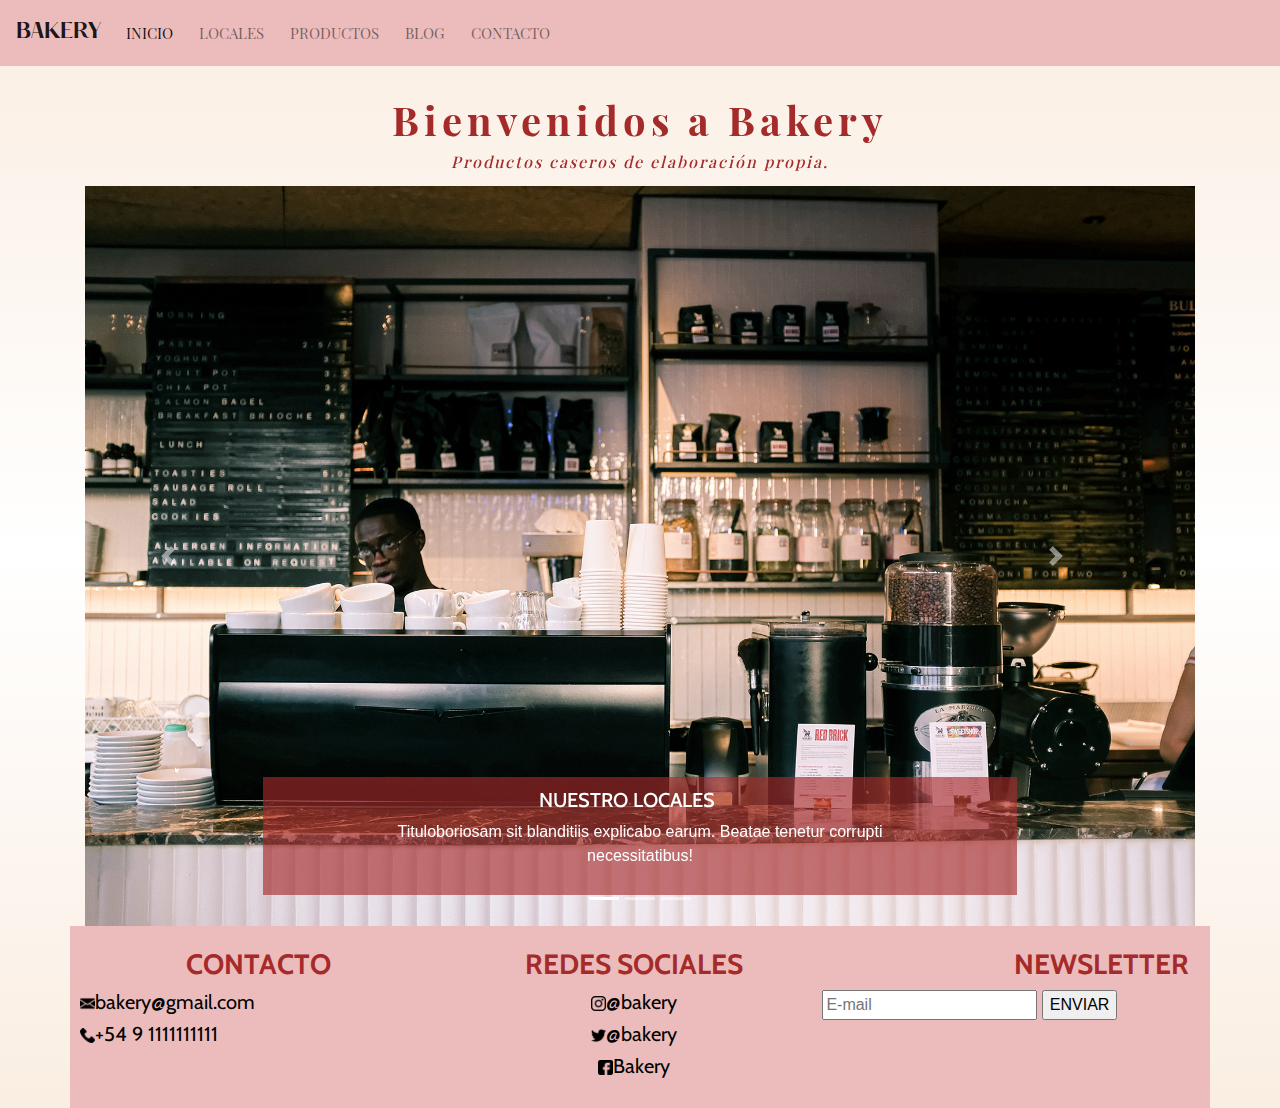
==== index.html @ 3dac0856 "Primer commit" ====
<!DOCTYPE html>
<html lang="es">
<head>
    <meta charset="UTF-8">
    <meta http-equiv="X-UA-Compatible" content="IE=edge">
    <meta name="viewport" content="width=device-width, initial-scale=1.0">
    <title>Camila Ossola - Bakery </title>

    <meta name="description" content="Bakery, productos caseros de elaboración propia. Encontranos en nuestras 3 sucursales dentro de CABA">
    <meta name="keywords" content="bakery panadería pastelería confitería artesanal cafetería productos caseros caba buenos aires">
   
    
    <link href="https://unpkg.com/aos@2.3.1/dist/aos.css" rel="stylesheet">
    
    <link rel="stylesheet" href="css/bootstrap.min.css">
    <link rel="stylesheet" href="css/estilo.css">
</head>
<body>
    <!--INICIO HEADER-->
    <header>
        <div class="container-fluid">
            <div class="row">
                <div class="col-lg-12 col-xs-12 backgroundNav">
                    <nav class="navbar navbar-expand-lg navbar-light header__navbar--font ">
                        <a class="navbar-brand" href="#">Bakery</a>
                        <button class="navbar-toggler" type="button" data-toggle="collapse" data-target="#navbarNav" aria-controls="navbarNav" aria-expanded="false" aria-label="Toggle navigation">
                          <span class="navbar-toggler-icon"></span>
                        </button>
                        <div class="collapse navbar-collapse" id="navbarNav">
                            <ul class="navbar-nav">
                                <li class="nav-item active">
                                <a class="nav-link" href="index.html">Inicio<span class="sr-only">(current)</span></a>
                                </li>
                                <li class="nav-item">
                                <a class="nav-link" href="views/locales.html">Locales</a>
                                </li>
                                <li class="nav-item">
                                    <a class="nav-link" href="views/productos.html">Productos</a>
                                </li>
                                <li class="nav-item">
                                    <a class="nav-link" href="views/blog.html">Blog</a>
                                </li>
                                <li class="nav-item">
                                    <a class="nav-link" href="views/contacto.html">Contacto</a>
                                </li>
                            </ul>
                        </div>
                    </nav>
                </div>
            </div>
        </div>
    </header>
   

    <!--CONTENIDO-->

    <section>
        <div class="section__titulos--font section__titulos--color">
            <h1 class="titulo" data-aos="zoom-in" data-aos-duration= "700">Bienvenidos a Bakery </h1>
            <h3 class="subTitulo" data-aos="zoom-in" data-aos-duration= "700">Productos caseros de elaboración propia.</h3> 
        </div>

        <div class="container">
            <div class="row">
                <div class="col-lg-12 col-xs-12">
                    <div id="carouselExampleCaptions" class="carousel slide" data-ride="carousel">
                        <ol class="carousel-indicators">
                          <li data-target="#carouselExampleCaptions" data-slide-to="0" class="active"></li>
                          <li data-target="#carouselExampleCaptions" data-slide-to="1"></li>
                          <li data-target="#carouselExampleCaptions" data-slide-to="2"></li>
                        </ol>
                        <div class="carousel-inner">
                          <div class="carousel-item active">
                            <img src="assets/img/inicio/slide1.jpg" class="d-block w-100" alt="...">
                            <div class="carousel-caption d-none d-md-block backgroundCarousel">
                              <h5 class="carTitulo"><a href="views/locales.html">Nuestro locales</a></h5>
                              <p>Tituloboriosam sit blanditiis explicabo earum. Beatae tenetur corrupti necessitatibus!</p>
                            </div>
                          </div>
                          <div class="carousel-item">
                            <img src="assets/img/inicio/slide2.jpg" class="d-block w-100" alt="...">
                            <div class="carousel-caption d-none d-md-block backgroundCarousel">
                              <h5 class="carTitulo"><a href="views/productos.html">Nuestros productos</a></h5>
                              <p>Titulorem ipsum dolor sit amet consectetur, adipisicing elit.</p>
                            </div>
                          </div>
                          <div class="carousel-item">
                            <img src="assets/img/inicio/slide3.jpg" class="d-block w-100" alt="...">
                            <div class="carousel-caption d-none d-md-block backgroundCarousel">
                              <h5 class="carTitulo"><a href="views/blog.html">Beneficios del café</a></h5>
                              <p>Tituloidem enim veniam vero ratione nihil illo modi dolore alias omnis.</p>
                            </div>
                          </div>
                        </div>
                        <a class="carousel-control-prev" href="#carouselExampleCaptions" role="button" data-slide="prev">
                          <span class="carousel-control-prev-icon" aria-hidden="true"></span>
                          <span class="sr-only">Previous</span>
                        </a>
                        <a class="carousel-control-next" href="#carouselExampleCaptions" role="button" data-slide="next">
                          <span class="carousel-control-next-icon" aria-hidden="true"></span>
                          <span class="sr-only">Next</span>
                        </a>
                      </div>
                </div>
            </div>
        </div>


    </section>
    <!--FIN CONTENIDO-->

    <!--INICIO FOOTER-->
    <footer class="container"> 
        <div class="row gridFooter estiloFooter">
            <div class="col-xs-12 gridFooterTitulos1">
                <h3>contacto</h3>
            </div>
            <div class="col-xs-12 footerMail">
                <h5><img src="assets/img/icon/email.png" alt="" width="15px">bakery@gmail.com</h5>
                <h5><img src="assets/img/icon/telefono.png" alt="" width="15px">+54 9 1111111111</h5>
            </div>
            <div class="col-xs-12 gridFooterTitulos2">
                <h3>redes sociales</h3>
            </div>
            <div class="col-xs-12 FooterRedes">
                <h5><img src="assets/img/icon/instagram.png" alt="" width="15px">@bakery</h5>
                <h5><img src="assets/img/icon/twitter.png" alt="" width="15px">@bakery</h5>
                <h5><img src="assets/img/icon/facebook.png" alt="" width="15px">Bakery</h5>
            </div>
            <div class="col-xs-12 gridFooterTitulos3">
                <h3>newsletter</h3>
            </div>
            <div class="col-xs-12 footerNews">
                <form action="#">
                    <input type="text" placeholder="E-mail">
                    <input class="enviar" type="submit" value="ENVIAR">
                </form>
            </div>
        </div>       
    </footer>
 
    <!--FIN FOOTER-->
    <script src="https://code.jquery.com/jquery-3.5.1.slim.min.js" integrity="sha384-DfXdz2htPH0lsSSs5nCTpuj/zy4C+OGpamoFVy38MVBnE+IbbVYUew+OrCXaRkfj" crossorigin="anonymous"></script>
    <script src="js/bootstrap.bundle.min.js"></script>

<script src="https://unpkg.com/aos@2.3.1/dist/aos.js"></script>
<script>
    AOS.init();
  </script>
  </body>
</html>
---- css/estilo.css ----
.blog__titulo--color {
  color: brown; }

.blog__subTitulo--color {
  color: brown; }

.blog__texto--color {
  color: black; }

.section__titulos--color h1 {
  color: brown; }

.section__titulos--color h3 {
  color: brown; }

.blog__card--color div .btn {
  color: white;
  background-color: brown; }

.blog__titulo--tamanio {
  font-size: 400%;
  text-align: center; }

.blog__subTitulo--tamanio {
  font-size: 150%;
  text-align: center; }

.blog__texto--tamanio {
  font-size: 100%;
  text-align: justify; }

/*FONTS*/
/* Font logo*/
@font-face {
  font-family: 'hatton';
  src: url(../assets/font/Hatton/Hatton-Semibold.otf); }

/*Font general*/
@font-face {
  font-family: 'cabin';
  src: url(../assets/font/Cabin/Cabin-VariableFont_wdth\,wght.ttf); }

@font-face {
  font-family: 'playfairDisplay';
  src: url(../assets/font/Playfair_Display/PlayfairDisplay-VariableFont_wght.ttf); }

body .blog__titulo--font {
  font-family: playfairDisplay; }

body .blog__subTitulo--font {
  font-family: playfairDisplay; }

body .blog__texto--font {
  font-family: cabin; }

body .header__navbar--font .navbar-brand {
  font-family: hatton; }

body .header__navbar--font a {
  font-family: playfairDisplay; }

.section__titulos--font h1 {
  font-family: playfairDisplay;
  font-size: 250%;
  font-style: normal;
  letter-spacing: 5px;
  font-weight: bolder;
  text-align: center;
  margin-top: 30px; }

.section__titulos--font h3 {
  font-family: playfairDisplay;
  font-size: 100%;
  font-style: italic;
  letter-spacing: 2px;
  text-align: center;
  margin-bottom: 15px; }

.section__titulos--font div p {
  font-family: cabin;
  text-align: justify; }

.productos__titulos--font div div h4 {
  font-family: playfairDisplay;
  text-align: center; }

.productos__titulos--font div div h5 {
  font-family: playfairDisplay;
  text-align: center; }

.blog__card--font div .card-title {
  font-family: playfairDisplay;
  text-align: center; }

.blog__card--font div .card-text {
  font-family: cabin;
  text-align: justify; }

.blog__card--font div a {
  font-family: cabin; }

.blog__titulo--color {
  margin: 2% 1% 1% 1%; }

.blog__subTitulo--color {
  margin: 1%; }

.blog__texto--color {
  margin: 1% 1% 3% 1%; }

.container-fluid {
  padding: 0%; }

body {
  overflow-x: hidden;
  background-image: linear-gradient(#faeee2, white, #faeee2); }

/*CLASE 9*/
/*TEXTO SLIDE*/
.carTitulo a {
  color: white; }

.backgroundCarousel {
  background-color: rgba(165, 42, 42, 0.637);
  padding: 1% 10% 1% 10%;
  margin: 1%; }

/*HEADER*/
/*LOGO*/
.logo {
  font-family: hatton;
  color: brown; }

/*NAV*/
a {
  font-family: cabin;
  color: brown;
  text-transform: uppercase;
  text-decoration: none;
  margin-right: 5%; }

header ul li {
  list-style: none; }

/*CONTENIDO*/
/*LOCALES*/
/*TEXTO*/
.locNom {
  font-family: playfairDisplay;
  text-align: center;
  text-transform: uppercase; }

.locDir {
  font-family: cabin;
  text-align: center; }

.locNum {
  font-family: cabin;
  text-align: center; }

/*PRODUCTOS
    div h4 {
        font-family: playfairDisplay;
        text-align: center;}
    div h5 {
        font-family: playfairDisplay;
        text-align: center;}*/
/*TABLAS*/
/*FORM*/
.textoForm {
  font-family: cabin;
  font-size: 90%;
  text-align: center; }

.form input {
  font-family: cabin; }

.form textarea {
  font-family: cabin; }

/*FOOTER*/
/*TITULO*/
footer div h3 {
  font-family: cabin;
  color: brown;
  text-transform: uppercase;
  font-weight: bold;
  margin-right: 10px;
  margin-left: 10px; }

/*INFO*/
.estiloFooter div h5 {
  font-family: cabin;
  color: black;
  font-weight: normal;
  margin-right: 10px;
  margin-left: 10px; }

/*NEWSLETTER*/
.enviar {
  margin-right: 10px; }

/*MOBILE*/
@media only screen and (min-width: 0px) and (max-width: 767px) {
  body {
    overflow-x: hidden; }
  /*FONT-SIZE*/
  /*HEADER*/
  .logo {
    font-size: 200%;
    margin-top: 5%; }
  .gridHeader nav ul {
    font-size: 80%;
    text-align: center;
    margin-top: 3%;
    margin-bottom: 1%;
    margin-right: 10%; }
  .gridHeader nav ul li {
    margin-right: 1%;
    margin-left: 1%; }
  /*CONTENIDO*/
  .titulo {
    font-size: 250%; }
  .subTitulo {
    font-size: 100%; }
  /*BACKGROUND*/
  header {
    background-color: #ecbcbc; }
  /*GRID*/
  .gridHeader {
    display: grid;
    grid-template-areas: "logo" "nav";
    grid-template-rows: 1fr 1fr; }
  .logo {
    grid-area: logo; }
  header nav ul {
    grid-area: nav; }
  /*FLEX*/
  .logo {
    display: flex;
    justify-content: center; }
  nav ul {
    display: flex;
    flex-direction: row;
    flex-wrap: wrap;
    justify-content: center; }
  /*CONTENIDO*/
  /*LOCALES*/
  /*img*/
  .locImg img {
    width: 100%; }
  /*texto*/
  .locNum {
    margin-bottom: 5%; }
  /*flex*/
  .locNom {
    display: flex;
    flex-direction: column;
    justify-content: center; }
  .locDir {
    display: flex;
    flex-direction: row;
    justify-content: center; }
  .locNum {
    display: flex;
    flex-direction: row;
    justify-content: center; }
  /*PRODUCTOS*/
  /*SIZE*/
  .desktop {
    display: none; }
  .prodImg1 img {
    width: 45%; }
  .prodImg2 img {
    width: 45%; }
  .prodImg3 img {
    width: 45%; }
  .prodImg4 img {
    width: 45%; }
  /*FLEX*/
  /*imagenes*/
  .prodImg1 {
    display: flex;
    flex-direction: row;
    justify-content: space-around;
    margin: 0.4%; }
  .prodImg2 {
    display: flex;
    flex-direction: row;
    justify-content: space-around;
    margin: 0.4%; }
  .prodImg3 {
    display: flex;
    flex-direction: row;
    justify-content: space-around;
    margin: 0.4%; }
  .prodImg4 {
    display: flex;
    flex-direction: row;
    justify-content: space-around;
    margin: 0.4%; }
  /*nombre*/
  .prodNom1 {
    display: flex;
    flex-direction: row;
    justify-content: space-around;
    margin: 0.4%; }
  .prodNom2 {
    display: flex;
    flex-direction: row;
    justify-content: space-around;
    margin: 0.4%; }
  .prodNom3 {
    display: flex;
    flex-direction: row;
    justify-content: space-around;
    margin: 0.4%; }
  .prodNom4 {
    display: flex;
    flex-direction: row;
    justify-content: space-around;
    margin: 0.4%; }
  /*precio*/
  .prodPrecio1 {
    display: flex;
    flex-direction: row;
    justify-content: space-around;
    margin: 0.4%; }
  .prodPrecio2 {
    display: flex;
    flex-direction: row;
    justify-content: space-around;
    margin: 0.4%; }
  .prodPrecio3 {
    display: flex;
    flex-direction: row;
    justify-content: space-around;
    margin: 0.4%; }
  .prodPrecio4 {
    display: flex;
    flex-direction: row;
    justify-content: space-around;
    margin: 0.4%; }
  /*BLOG*/
  .marginCard {
    display: flex;
    justify-content: center;
    margin-top: 3%;
    margin-bottom: 3%; }
  .btn {
    display: flex;
    justify-content: center; }
  /*FORM*/
  .checkboxFlex {
    display: flex;
    flex-direction: row;
    justify-content: center;
    align-items: center; }
  .botonesFlex {
    display: flex;
    justify-content: center;
    margin: 2% 2% 10% 2%; }
  /*TABLA*/
  .tablaEstilo div {
    font-family: cabin;
    font-size: 100%;
    text-align: center;
    margin: 2%; }
  .gridTabla {
    display: grid;
    grid-template-columns: 50% 50%; }
  /*FOOTER*/
  /*TEXTO*/
  .estiloFooter h5 {
    text-align: left; }
  /*BACKGROUND*/
  .gridFooter {
    background-color: #ecbcbc;
    padding-top: 5%;
    padding-bottom: 50%; }
  /*GRIDS*/
  .gridFooter {
    display: grid;
    grid-template-areas: "gridFooterTitulos1"  "footerMail" "gridFooterTitulos2" "FooterRedes" "gridFooterTitulos3" "footerNews";
    grid-template-rows: 20% 30% 20% 40% 20% 30%; }
  .gridFooterTitulos1 {
    grid-area: gridFooterTitulos1; }
  .gridFooterTitulos2 {
    grid-area: gridFooterTitulos2; }
  .gridFooterTitulos3 {
    grid-area: gridFooterTitulos3; }
  .footerMail {
    grid-area: footerMail; }
  .FooterRedes {
    grid-area: FooterRedes; }
  .footerNews {
    grid-area: footerNews; }
  /*FLEX*/ }

/*DESKTOP*/
@media only screen and (min-width: 768px) {
  /*HEADER*/
  .logo {
    margin-left: 10px; }
  nav ul li a {
    font-size: 95%;
    margin-right: 10px; }
  /*BACKGROUND*/
  header {
    background-color: #ecbcbc;
    padding-top: 5px;
    padding-bottom: 5px; }
  /*GRID*/
  .gridHeader {
    display: grid;
    grid-template-areas: "logo nav";
    grid-template-columns: 50% 50%; }
  .logo {
    grid-area: logo; }
  header nav ul {
    grid-area: nav; }
  /*FLEX*/
  header {
    display: flex;
    align-items: center; }
  nav ul {
    display: flex;
    flex-direction: row;
    justify-content: space-between; }
  /*CONTENIDO*/
  /*LOCALES*/
  /*img*/
  .locImg img {
    width: 30%;
    margin-top: 3%; }
  .locNum {
    margin-bottom: 3%; }
  /*FLEX*/
  .locImg {
    display: flex;
    flex-direction: row;
    justify-content: space-around; }
  .locNom {
    display: flex;
    flex-direction: row;
    justify-content: space-around; }
  .locDir {
    display: flex;
    flex-direction: row;
    justify-content: space-around; }
  .locNum {
    display: flex;
    flex-direction: row;
    justify-content: space-around; }
  /*PRODUCTOS*/
  .mobile {
    display: none; }
  /*SIZE*/
  .prodImg1 img {
    width: 20%; }
  .prodImg2 img {
    width: 20%; }
  .prodImg3 img {
    width: 20%; }
  .prodImg4 img {
    width: 20%; }
  /*FLEX*/
  .prodImg1 {
    display: flex;
    flex-direction: row;
    justify-content: space-around;
    margin: 0.4%; }
  .prodImg2 {
    display: flex;
    flex-direction: row;
    justify-content: space-around;
    margin: 0.4%; }
  .prodNom1 {
    display: flex;
    flex-direction: row;
    justify-content: space-around;
    margin: 0.4%; }
  .prodNom2 {
    display: flex;
    flex-direction: row;
    justify-content: space-around;
    margin: 0.4%; }
  .prodPrecio1 {
    display: flex;
    flex-direction: row;
    justify-content: space-around;
    margin: 0.4%; }
  .prodPrecio2 {
    display: flex;
    flex-direction: row;
    justify-content: space-around;
    margin: 0.4%; }
  /*BLOG*/
  .marginCard {
    display: flex;
    justify-content: space-between;
    margin-top: 3%;
    margin-bottom: 3%; }
  .btn {
    display: flex;
    justify-content: center; }
  /*FORM*/
  .form-group input {
    display: flex;
    justify-content: center; }
  .checkboxFlex div {
    margin-left: 1%;
    margin-right: 1%; }
  .checkboxFlex {
    display: flex;
    flex-direction: row;
    justify-content: center;
    align-items: center; }
  .botonesFlex {
    display: flex;
    justify-content: center;
    margin: 2% 2% 10% 2%; }
  /*TABLA*/
  .tablaEstilo div {
    font-family: cabin;
    font-size: 100%;
    text-align: center;
    margin: 2%; }
  .gridTabla {
    display: grid;
    grid-template-columns: 50% 50%; }
  /*FOOTER*/
  /*TEXTO*/
  .gridFooterTitulos1 {
    text-align: center; }
  .gridFooterTitulos2 {
    text-align: center; }
  .gridFooterTitulos3 {
    text-align: center; }
  .FooterRedes h5 {
    text-align: center; }
  /*BACKGROUND*/
  .gridFooter {
    background-color: #ecbcbc;
    padding-top: 2%;
    padding-bottom: 2%; }
  /*GRIDS*/
  .gridFooter {
    display: grid;
    grid-template-areas: "gridFooterTitulos1 gridFooterTitulos2 gridFooterTitulos3"  "footerMail FooterRedes footerNews";
    grid-template-columns: 33% 33% 33%;
    grid-template-rows: 30% 30%; }
  .gridFooterTitulos1 {
    grid-area: gridFooterTitulos1; }
  .gridFooterTitulos2 {
    grid-area: gridFooterTitulos2; }
  .gridFooterTitulos3 {
    grid-area: gridFooterTitulos3; }
  .footerMail {
    grid-area: footerMail; }
  .FooterRedes {
    grid-area: FooterRedes; }
  .footerNews {
    grid-area: footerNews; }
  /*FLEX*/
  .gridFooterTitulos3 {
    display: flex;
    flex-direction: row;
    justify-content: end; } }
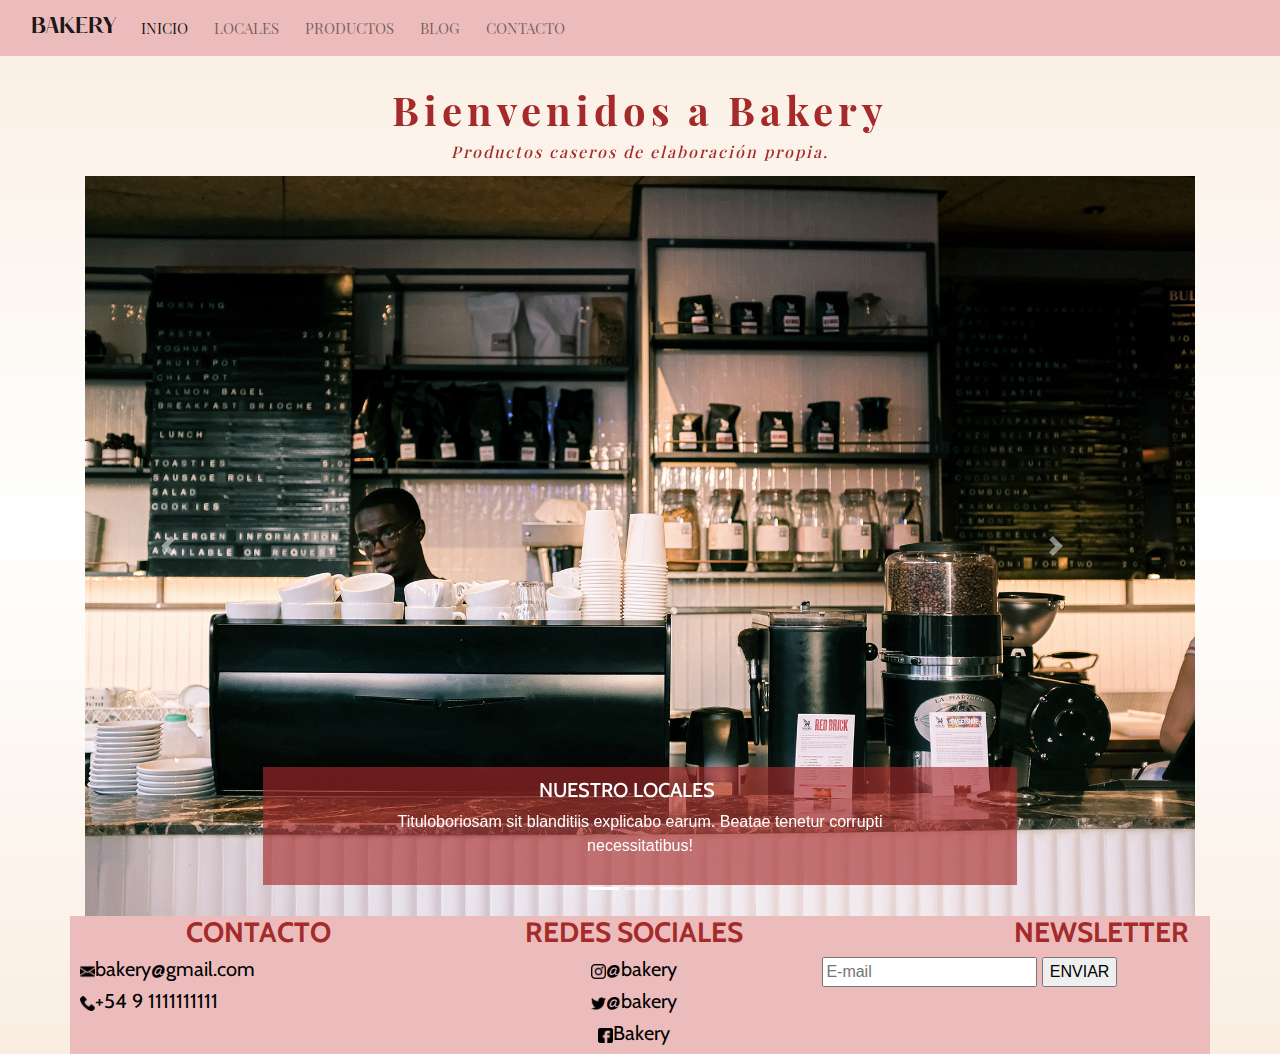
==== commit 349a32f5: "solucione el overflow de la versión mobile" ====
--- a/index.html
+++ b/index.html
@@ -19,7 +19,7 @@
     <!--INICIO HEADER-->
     <header>
         <div class="container-fluid">
-            <div class="row">
+            <div>
                 <div class="col-lg-12 col-xs-12 backgroundNav">
                     <nav class="navbar navbar-expand-lg navbar-light header__navbar--font ">
                         <a class="navbar-brand" href="#">Bakery</a>
--- a/css/estilo.css
+++ b/css/estilo.css
@@ -16,6 +16,19 @@
 .blog__card--color div .btn {
   color: white;
   background-color: brown; }
+
+.gridFooter {
+  overflow-x: hidden;
+  background-color: #ecbcbc; }
+
+/*BACKGROUND*/
+header {
+  background-color: #ecbcbc; }
+
+.backgroundCarousel {
+  background-color: rgba(165, 42, 42, 0.637);
+  padding: 1% 10% 1% 10%;
+  margin: 1%; }
 
 .blog__titulo--tamanio {
   font-size: 400%;
@@ -119,11 +132,6 @@
 /*TEXTO SLIDE*/
 .carTitulo a {
   color: white; }
-
-.backgroundCarousel {
-  background-color: rgba(165, 42, 42, 0.637);
-  padding: 1% 10% 1% 10%;
-  margin: 1%; }
 
 /*HEADER*/
 /*LOGO*/
@@ -223,9 +231,6 @@
     font-size: 250%; }
   .subTitulo {
     font-size: 100%; }
-  /*BACKGROUND*/
-  header {
-    background-color: #ecbcbc; }
   /*GRID*/
   .gridHeader {
     display: grid;
@@ -374,11 +379,6 @@
   /*TEXTO*/
   .estiloFooter h5 {
     text-align: left; }
-  /*BACKGROUND*/
-  .gridFooter {
-    background-color: #ecbcbc;
-    padding-top: 5%;
-    padding-bottom: 50%; }
   /*GRIDS*/
   .gridFooter {
     display: grid;
@@ -411,11 +411,6 @@
   nav ul li a {
     font-size: 95%;
     margin-right: 10px; }
-  /*BACKGROUND*/
-  header {
-    background-color: #ecbcbc;
-    padding-top: 5px;
-    padding-bottom: 5px; }
   /*GRID*/
   .gridHeader {
     display: grid;
@@ -545,11 +540,6 @@
     text-align: center; }
   .FooterRedes h5 {
     text-align: center; }
-  /*BACKGROUND*/
-  .gridFooter {
-    background-color: #ecbcbc;
-    padding-top: 2%;
-    padding-bottom: 2%; }
   /*GRIDS*/
   .gridFooter {
     display: grid;
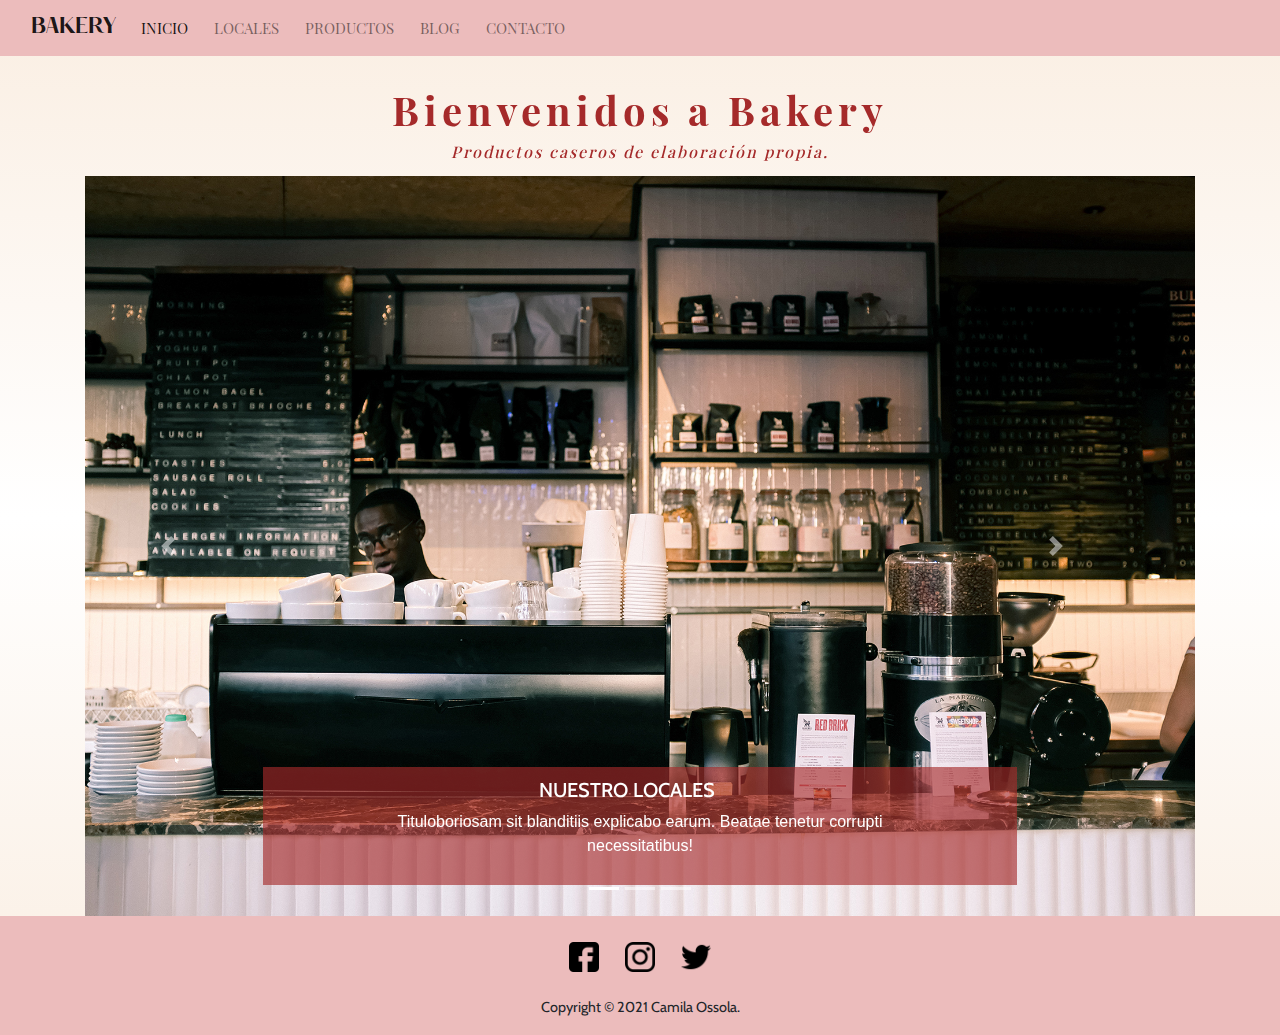
==== commit 40df7c46: "modificación del footer" ====
--- a/index.html
+++ b/index.html
@@ -110,35 +110,17 @@
     <!--FIN CONTENIDO-->
 
     <!--INICIO FOOTER-->
-    <footer class="container"> 
-        <div class="row gridFooter estiloFooter">
-            <div class="col-xs-12 gridFooterTitulos1">
-                <h3>contacto</h3>
-            </div>
-            <div class="col-xs-12 footerMail">
-                <h5><img src="assets/img/icon/email.png" alt="" width="15px">bakery@gmail.com</h5>
-                <h5><img src="assets/img/icon/telefono.png" alt="" width="15px">+54 9 1111111111</h5>
-            </div>
-            <div class="col-xs-12 gridFooterTitulos2">
-                <h3>redes sociales</h3>
-            </div>
-            <div class="col-xs-12 FooterRedes">
-                <h5><img src="assets/img/icon/instagram.png" alt="" width="15px">@bakery</h5>
-                <h5><img src="assets/img/icon/twitter.png" alt="" width="15px">@bakery</h5>
-                <h5><img src="assets/img/icon/facebook.png" alt="" width="15px">Bakery</h5>
-            </div>
-            <div class="col-xs-12 gridFooterTitulos3">
-                <h3>newsletter</h3>
-            </div>
-            <div class="col-xs-12 footerNews">
-                <form action="#">
-                    <input type="text" placeholder="E-mail">
-                    <input class="enviar" type="submit" value="ENVIAR">
-                </form>
-            </div>
-        </div>       
-    </footer>
- 
+    <footer class="gridFooter">
+        <div class="footer__redes--ubicacion">
+            <img src="assets/img/icon/facebook.png" alt="" width="30px">
+            <img src="assets/img/icon/instagram.png" alt="" width="30px">
+            <img src="assets/img/icon/twitter.png" alt="" width= "30px">
+        </div>
+
+        <div class="footer__copyright--font">
+            <p>Copyright © 2021 Camila Ossola.</p>
+        </div>
+    </footer> 
     <!--FIN FOOTER-->
     <script src="https://code.jquery.com/jquery-3.5.1.slim.min.js" integrity="sha384-DfXdz2htPH0lsSSs5nCTpuj/zy4C+OGpamoFVy38MVBnE+IbbVYUew+OrCXaRkfj" crossorigin="anonymous"></script>
     <script src="js/bootstrap.bundle.min.js"></script>
--- a/css/estilo.css
+++ b/css/estilo.css
@@ -71,6 +71,11 @@
 
 body .header__navbar--font a {
   font-family: playfairDisplay; }
+
+body .footer__copyright--font p {
+  font-family: cabin;
+  font-size: 90%;
+  text-align: center; }
 
 .section__titulos--font h1 {
   font-family: playfairDisplay;
@@ -120,6 +125,17 @@
 
 .blog__texto--color {
   margin: 1% 1% 3% 1%; }
+
+.header__redes--ubicacion img {
+  display: flex;
+  flex-direction: column; }
+
+.footer__redes--ubicacion {
+  display: flex;
+  flex-direction: row;
+  justify-content: center; }
+  .footer__redes--ubicacion img {
+    margin: 2% 1%; }
 
 .container-fluid {
   padding: 0%; }
@@ -379,29 +395,37 @@
   /*TEXTO*/
   .estiloFooter h5 {
     text-align: left; }
-  /*GRIDS*/
-  .gridFooter {
-    display: grid;
-    grid-template-areas: "gridFooterTitulos1" - "footerMail"- "gridFooterTitulos2"- "FooterRedes"- "gridFooterTitulos3"- "footerNews";
-    grid-template-rows: 20% 30% 20% 40% 20% 30%; }
-  .gridFooterTitulos1 {
-    grid-area: gridFooterTitulos1; }
-  .gridFooterTitulos2 {
-    grid-area: gridFooterTitulos2; }
-  .gridFooterTitulos3 {
-    grid-area: gridFooterTitulos3; }
-  .footerMail {
-    grid-area: footerMail; }
-  .FooterRedes {
-    grid-area: FooterRedes; }
-  .footerNews {
-    grid-area: footerNews; }
-  /*FLEX*/ }
+  /*GRIDS
+
+        .gridFooter {
+        display: grid;
+        grid-template-areas: 
+        "gridFooterTitulos1" 
+        "footerMail"
+        "gridFooterTitulos2"
+        "FooterRedes"
+        "gridFooterTitulos3"
+        "footerNews";
+        grid-template-rows: 20% 30% 20% 40% 20% 30%;}
+        
+        .gridFooterTitulos1{
+            grid-area: gridFooterTitulos1;}
+
+        .gridFooterTitulos2{
+            grid-area: gridFooterTitulos2;}
+        .gridFooterTitulos3{
+            grid-area: gridFooterTitulos3;}
+
+        .footerMail{
+            grid-area: footerMail;}
+        
+        .FooterRedes{
+            grid-area: FooterRedes;}
+
+        .footerNews{
+            grid-area: footerNews;}
+
+        */ }
 
 /*DESKTOP*/
 @media only screen and (min-width: 768px) {
@@ -540,25 +564,33 @@
     text-align: center; }
   .FooterRedes h5 {
     text-align: center; }
-  /*GRIDS*/
-  .gridFooter {
-    display: grid;
-    grid-template-areas: "gridFooterTitulos1 gridFooterTitulos2 gridFooterTitulos3" - "footerMail FooterRedes footerNews";
-    grid-template-columns: 33% 33% 33%;
-    grid-template-rows: 30% 30%; }
-  .gridFooterTitulos1 {
-    grid-area: gridFooterTitulos1; }
-  .gridFooterTitulos2 {
-    grid-area: gridFooterTitulos2; }
-  .gridFooterTitulos3 {
-    grid-area: gridFooterTitulos3; }
-  .footerMail {
-    grid-area: footerMail; }
-  .FooterRedes {
-    grid-area: FooterRedes; }
-  .footerNews {
-    grid-area: footerNews; }
+  /*GRIDS
+
+        .gridFooter {
+            display: grid;
+            grid-template-areas: 
+            "gridFooterTitulos1 gridFooterTitulos2 gridFooterTitulos3" 
+            "footerMail FooterRedes footerNews";
+            grid-template-columns: 33% 33% 33%;
+            grid-template-rows: 30% 30%;}
+            
+            .gridFooterTitulos1{
+                grid-area: gridFooterTitulos1;}
+    
+            .gridFooterTitulos2{
+                grid-area: gridFooterTitulos2;}
+
+            .gridFooterTitulos3{
+                grid-area: gridFooterTitulos3;}
+    
+            .footerMail{
+                grid-area: footerMail;}
+            
+            .FooterRedes{
+                grid-area: FooterRedes;}
+    
+            .footerNews{
+                grid-area: footerNews;} */
   /*FLEX*/
   .gridFooterTitulos3 {
     display: flex;
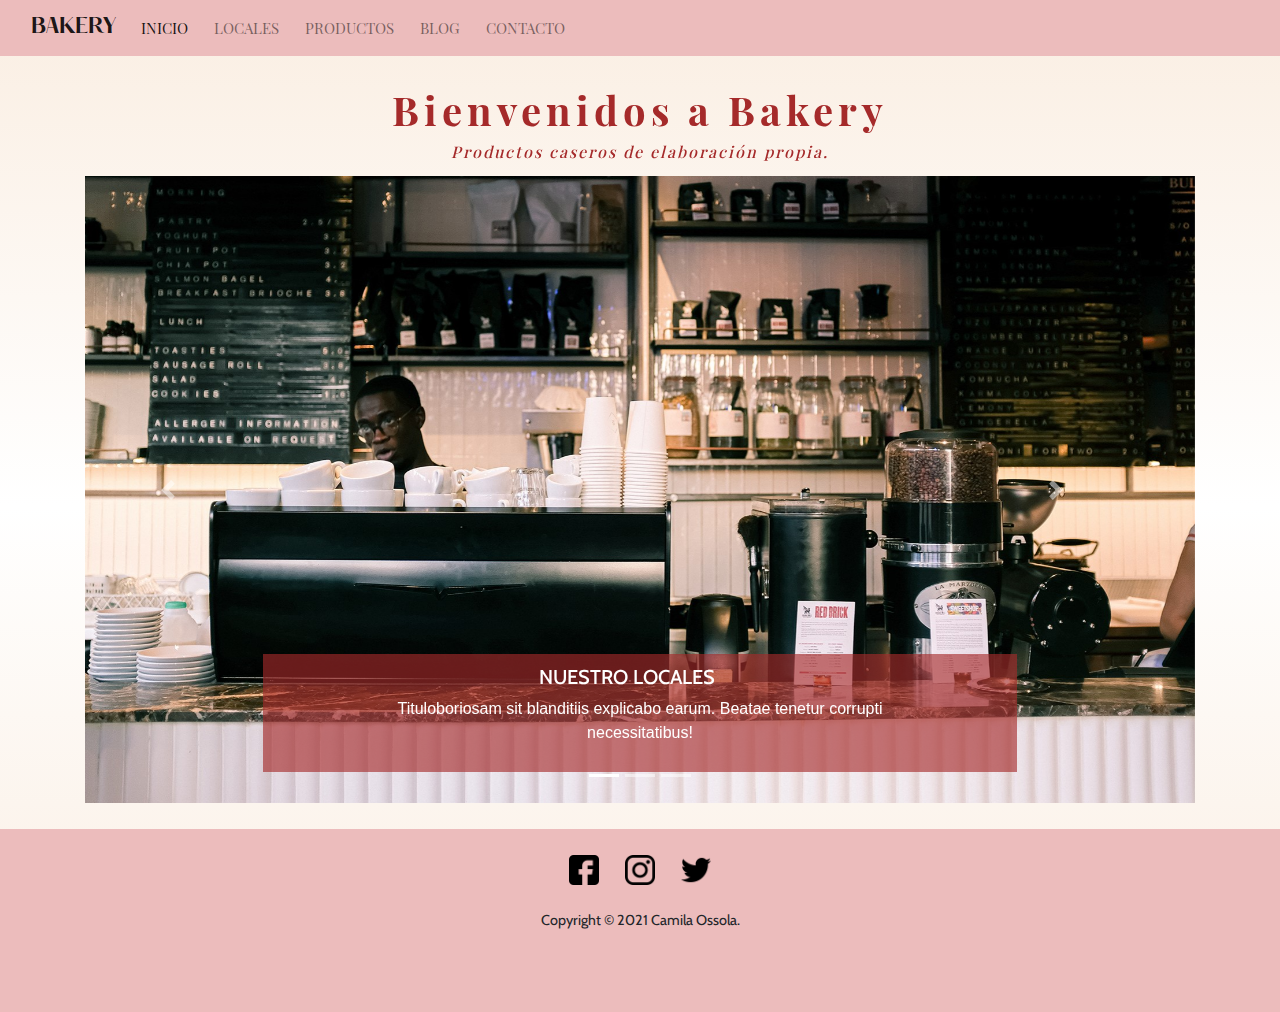
==== commit 381d407c: "cambie tamaño del slider en mobile" ====
--- a/index.html
+++ b/index.html
@@ -62,7 +62,7 @@
 
         <div class="container">
             <div class="row">
-                <div class="col-lg-12 col-xs-12">
+                <div class="col-lg-12 col-xs-12 desktop">
                     <div id="carouselExampleCaptions" class="carousel slide" data-ride="carousel">
                         <ol class="carousel-indicators">
                           <li data-target="#carouselExampleCaptions" data-slide-to="0" class="active"></li>
@@ -71,22 +71,67 @@
                         </ol>
                         <div class="carousel-inner">
                           <div class="carousel-item active">
-                            <img src="assets/img/inicio/slide1.jpg" class="d-block w-100" alt="...">
+                            <img src="assets/img/inicio/slide1.jpg" class="d-block w-100" alt="..." width="100%">
                             <div class="carousel-caption d-none d-md-block backgroundCarousel">
                               <h5 class="carTitulo"><a href="views/locales.html">Nuestro locales</a></h5>
                               <p>Tituloboriosam sit blanditiis explicabo earum. Beatae tenetur corrupti necessitatibus!</p>
                             </div>
                           </div>
                           <div class="carousel-item">
-                            <img src="assets/img/inicio/slide2.jpg" class="d-block w-100" alt="...">
+                            <img src="assets/img/inicio/slide2.jpg" class="d-block w-100" alt="..." width="100%">
                             <div class="carousel-caption d-none d-md-block backgroundCarousel">
                               <h5 class="carTitulo"><a href="views/productos.html">Nuestros productos</a></h5>
                               <p>Titulorem ipsum dolor sit amet consectetur, adipisicing elit.</p>
                             </div>
                           </div>
                           <div class="carousel-item">
-                            <img src="assets/img/inicio/slide3.jpg" class="d-block w-100" alt="...">
+                            <img src="assets/img/inicio/slide3.jpg" class="d-block w-100" alt="..." width="100%">
                             <div class="carousel-caption d-none d-md-block backgroundCarousel">
+                              <h5 class="carTitulo"><a href="views/blog.html">Beneficios del café</a></h5>
+                              <p>Tituloidem enim veniam vero ratione nihil illo modi dolore alias omnis.</p>
+                            </div>
+                          </div>
+                        </div>
+                        <a class="carousel-control-prev" href="#carouselExampleCaptions" role="button" data-slide="prev">
+                          <span class="carousel-control-prev-icon" aria-hidden="true"></span>
+                          <span class="sr-only">Previous</span>
+                        </a>
+                        <a class="carousel-control-next" href="#carouselExampleCaptions" role="button" data-slide="next">
+                          <span class="carousel-control-next-icon" aria-hidden="true"></span>
+                          <span class="sr-only">Next</span>
+                        </a>
+                      </div>
+                </div>
+            </div>
+        </div>
+
+        <div class="container">
+            <div class="row">
+                <div class="col-lg-12 col-xs-12 mobile">
+                    <div id="carouselExampleCaptions" class="carousel slide" data-ride="carousel">
+                        <ol class="carousel-indicators">
+                          <li data-target="#carouselExampleCaptions" data-slide-to="0" class="active"></li>
+                          <li data-target="#carouselExampleCaptions" data-slide-to="1"></li>
+                          <li data-target="#carouselExampleCaptions" data-slide-to="2"></li>
+                        </ol>
+                        <div class="carousel-inner">
+                          <div class="carousel-item active">
+                            <img src="assets/img/inicio/slide1b.jpg" class="d-block w-100" alt="..." width="100%">
+                            <div class="carousel-caption backgroundCarousel">
+                              <h5 class="carTitulo"><a href="views/locales.html">Nuestro locales</a></h5>
+                              <p>Tituloboriosam sit blanditiis explicabo earum. Beatae tenetur corrupti necessitatibus!</p>
+                            </div>
+                          </div>
+                          <div class="carousel-item">
+                            <img src="assets/img/inicio/slide2b.jpg" class="d-block w-100" alt="..." width="100%">
+                            <div class="carousel-caption backgroundCarousel">
+                              <h5 class="carTitulo"><a href="views/productos.html">Nuestros productos</a></h5>
+                              <p>Titulorem ipsum dolor sit amet consectetur, adipisicing elit.</p>
+                            </div>
+                          </div>
+                          <div class="carousel-item">
+                            <img src="assets/img/inicio/slide3b.jpg" class="d-block w-100" alt="..." width="100%">
+                            <div class="carousel-caption backgroundCarousel">
                               <h5 class="carTitulo"><a href="views/blog.html">Beneficios del café</a></h5>
                               <p>Tituloidem enim veniam vero ratione nihil illo modi dolore alias omnis.</p>
                             </div>
--- a/css/estilo.css
+++ b/css/estilo.css
@@ -18,8 +18,9 @@
   background-color: brown; }
 
 .gridFooter {
-  overflow-x: hidden;
-  background-color: #ecbcbc; }
+  margin-top: 2%;
+  background-color: #ecbcbc;
+  padding-bottom: 5%; }
 
 /*BACKGROUND*/
 header {
@@ -141,7 +142,6 @@
   padding: 0%; }
 
 body {
-  overflow-x: hidden;
   background-image: linear-gradient(#faeee2, white, #faeee2); }
 
 /*CLASE 9*/
@@ -394,38 +394,7 @@
   /*FOOTER*/
   /*TEXTO*/
   .estiloFooter h5 {
-    text-align: left; }
-  /*GRIDS
-
-        .gridFooter {
-        display: grid;
-        grid-template-areas: 
-        "gridFooterTitulos1" 
-        "footerMail"
-        "gridFooterTitulos2"
-        "FooterRedes"
-        "gridFooterTitulos3"
-        "footerNews";
-        grid-template-rows: 20% 30% 20% 40% 20% 30%;}
-        
-        .gridFooterTitulos1{
-            grid-area: gridFooterTitulos1;}
-
-        .gridFooterTitulos2{
-            grid-area: gridFooterTitulos2;}
-        .gridFooterTitulos3{
-            grid-area: gridFooterTitulos3;}
-
-        .footerMail{
-            grid-area: footerMail;}
-        
-        .FooterRedes{
-            grid-area: FooterRedes;}
-
-        .footerNews{
-            grid-area: footerNews;}
-
-        */ }
+    text-align: left; } }
 
 /*DESKTOP*/
 @media only screen and (min-width: 768px) {
@@ -564,33 +533,6 @@
     text-align: center; }
   .FooterRedes h5 {
     text-align: center; }
-  /*GRIDS
-
-        .gridFooter {
-            display: grid;
-            grid-template-areas: 
-            "gridFooterTitulos1 gridFooterTitulos2 gridFooterTitulos3" 
-            "footerMail FooterRedes footerNews";
-            grid-template-columns: 33% 33% 33%;
-            grid-template-rows: 30% 30%;}
-            
-            .gridFooterTitulos1{
-                grid-area: gridFooterTitulos1;}
-    
-            .gridFooterTitulos2{
-                grid-area: gridFooterTitulos2;}
-
-            .gridFooterTitulos3{
-                grid-area: gridFooterTitulos3;}
-    
-            .footerMail{
-                grid-area: footerMail;}
-            
-            .FooterRedes{
-                grid-area: FooterRedes;}
-    
-            .footerNews{
-                grid-area: footerNews;} */
   /*FLEX*/
   .gridFooterTitulos3 {
     display: flex;
